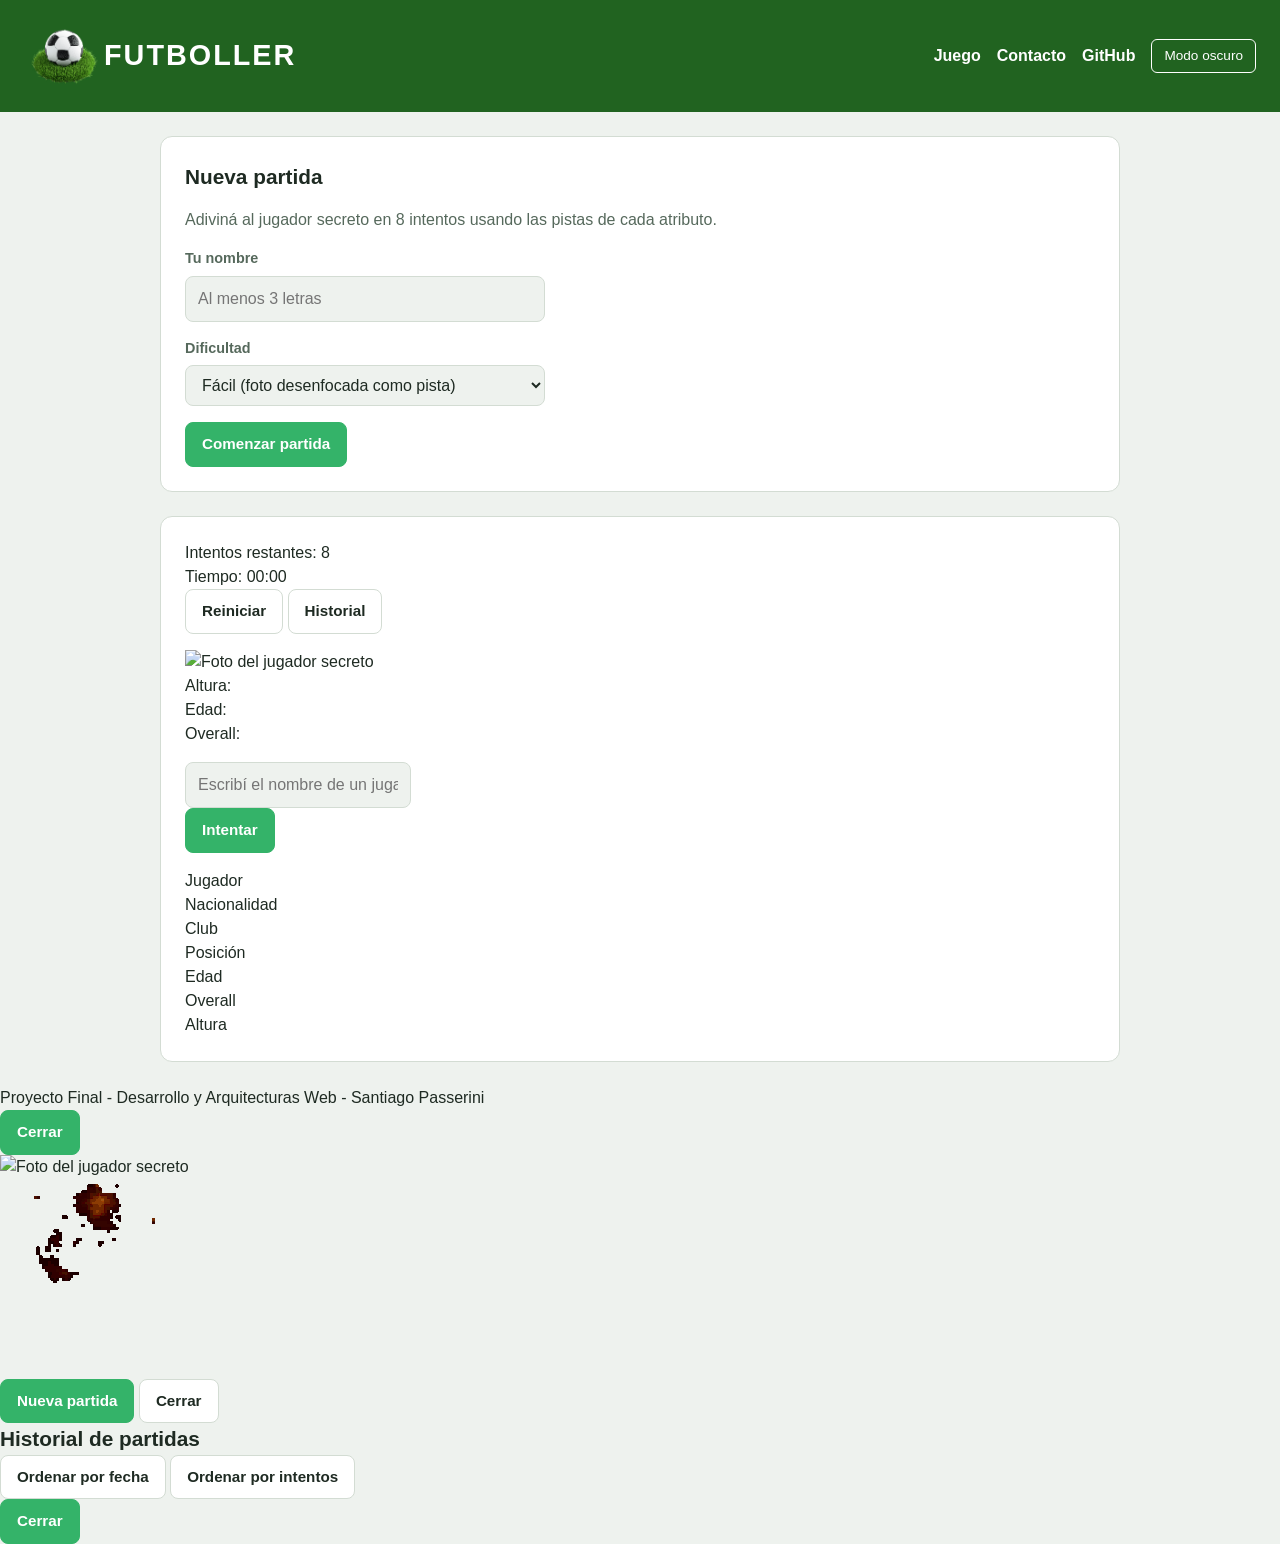
==== index.html @ 6a643403 "Se creo paginas html del juego y de contacto" ====
<!DOCTYPE html>
<html lang="es">
<head>
    <title>Futboller - Adiviná el jugador</title>
    <meta charset="UTF-8">
    <meta name="viewport" content="width=device-width, initial-scale=1.0">
    <link rel="stylesheet" href="css/reset.css">
    <link rel="stylesheet" href="css/styles.css">
    <link rel="icon" href="img/pelota-logo.png" type="image/png">

</head>
<body>
    <header class="encabezado">
        <div class="marca">
            <img class="logo" src="img/pelota-logo.png" alt="Logo de Futboller" width="80" height="80">
            <h1 class="titulo-principal">Futboller</h1>
        </div>
        <nav class="navegacion">
            <a class="enlace-navegacion" href="index.html">Juego</a>
            <a class="enlace-navegacion" href="contacto.html">Contacto</a>
            <a class="enlace-navegacion" href="https://github.com/Sap3252/Futboller" target="_blank" rel="noopener">GitHub</a>
            <button class="boton-tema" id="botonTema" type="button">Modo oscuro</button>
        </nav>

    </header>

    <main class="contenido">
        <section class="panel" id="seccionInicio">
            <h2 class="subtitulo">Nueva partida</h2>
            <p class="texto-descripcion">Adiviná al jugador secreto en 8 intentos usando las pistas de cada atributo.</p>
            <div class="campo">
                <label class="etiqueta" for="entradaNombreHumano">Tu nombre</label>
                <input class="entrada" id="entradaNombreHumano" type="text" maxlength="30" placeholder="Al menos 3 letras">
            </div>
            <div class="campo">
                <label class="etiqueta" for="selectorDificultad">Dificultad</label>
                <select class="entrada" id="selectorDificultad">
                    <option value="facil">Fácil (foto desenfocada como pista)</option>
                    <option value="medio">Medio (se revelan cualidades)</option>
                    <option value="dificil">Difícil (sin pistas adicionales)</option>
                </select>
            </div>
        <button class="boton boton-primario" id="botonComenzar" type="button">Comenzar partida</button>
</section>
        <section class="panel oculto" id="seccionJuego">
            <div class="barra-estado">
                <p class="dato-estado" id="textoJugador"></p>
                <p class="dato-estado">Intentos restantes: <span class="dato-resaltado" id="contadorIntentos">8</span></p>
                <p class="dato-estado">Tiempo: <span class="dato-resaltado" id="textoTemporizador">00:00</span></p>
                <button class="boton" id="botonReiniciar" type="button">Reiniciar</button>
                <button class="boton" id="botonHistorial" type="button">Historial</button>
            </div>
            <div class="zona-pistas">
                <img class="foto-secreta desenfoque-8 oculto" id="fotoSecreta" alt="Foto del jugador secreto" referrerpolicy="no-referrer" onerror="if (this.src.indexOf('personaje-placeholder') === -1) { this.src = 'img/personaje-placeholder.jpg'; }">
                <ul class="lista-pistas">
                    <li class="pista oculto" id="pistaAltura">Altura: <span id="valorPistaAltura"></span></li>
                    <li class="pista oculto" id="pistaEdad">Edad: <span id="valorPistaEdad"></span></li>
                    <li class="pista oculto" id="pistaOverall">Overall: <span id="valorPistaOverall"></span></li>
                </ul>
            </div>
            <div class="zona-busqueda" id="zonaBusqueda">
                <div class="contenedor-autocompletado">
                    <input class="entrada" id="entradaBusqueda" type="text" autocomplete="off" placeholder="Escribí el nombre de un jugador">
                    <ul class="lista-autocompletado oculto" id="listaAutocompletado"></ul>
                </div>
                <button class="boton boton-primario" id="botonIntentar" type="button">Intentar</button>
            </div>
            <div class="contenedor-tablero">
                <div class="tablero">
                    <div class="fila fila-encabezado">
                        <div class="celda celda-jugador">Jugador</div>
                        <div class="celda">Nacionalidad</div>
                        <div class="celda">Club</div>
                        <div class="celda">Posición</div>
                        <div class="celda">Edad</div>
                        <div class="celda">Overall</div>
                        <div class="celda">Altura</div>
                    </div>
                    <div class="cuerpo-tablero" id="cuerpoTablero"></div>
                </div>
            </div>
        </section>
    </main>
    <footer class="pie">
        <p class="texto-pie">Proyecto Final - Desarrollo y Arquitecturas Web - Santiago Passerini</p>
    </footer>
    <div class="modal oculto" id="modalMensaje">
        <div class="modal-contenido">
            <h2 class="subtitulo" id="tituloModalMensaje"></h2>
            <p class="texto-modal" id="textoModalMensaje"></p>
            <button class="boton boton-primario" id="botonCerrarModalMensaje" type="button">Cerrar</button>
        </div>
    </div>
    <div class="modal oculto" id="modalResultado">
        <div class="modal-contenido">
            <h2 class="subtitulo" id="tituloModalResultado"></h2>
            <div class="contenedor-revelacion" id="contenedorRevelacion">
                <img class="foto-resultado desenfoque-8" id="fotoModalResultado" alt="Foto del jugador secreto" referrerpolicy="no-referrer" onerror="if (this.src.indexOf('personaje-placeholder') === -1) { this.src = 'img/personaje-placeholder.jpg'; }">
                <img class="gif-explosion oculto" id="gifExplosion" src="img/gif-explosion-revelacion-personaje.gif" alt="Explosión de revelación">
            </div>
            <p class="texto-modal" id="textoModalResultado"></p>
            <div class="acciones-modal">
                <button class="boton boton-primario" id="botonNuevaPartida" type="button">Nueva partida</button>
                <button class="boton" id="botonCerrarModalResultado" type="button">Cerrar</button>
            </div>
        </div>
    </div>
    <div class="modal oculto" id="modalHistorial">
        <div class="modal-contenido modal-amplio">
            <h2 class="subtitulo">Historial de partidas</h2>
            <div class="acciones-modal">
                <button class="boton" id="botonOrdenarFecha" type="button">Ordenar por fecha</button>
                <button class="boton" id="botonOrdenarIntentos" type="button">Ordenar por intentos</button>
            </div>
            <ul class="lista-historial" id="listaHistorial"></ul>
            <button class="boton boton-primario" id="botonCerrarModalHistorial" type="button">Cerrar</button>
        </div>
    </div>
    
    <audio id="audioDerrota" src="sonidos/sonido-derrota.mp3" preload="auto"></audio>
    <audio id="audioAcierto" src="sonidos/sonido-acierto.mp3" preload="auto"></audio>
    <audio id="audioError" src="sonidos/sonido-error.mp3" preload="auto"></audio>
    <audio id="audioVictoria" src="sonidos/sonido-victoria.mp3" preload="auto"></audio>
    <audio id="audioInicio" src="sonidos/sonido-iniciar-partida.mp3" preload="auto"></audio>
    <audio id="audioExplosion" src="sonidos/sonido-explosion-revelacion-personaje.mp3" preload="auto"></audio>

    <script src="js/endpoints.js"></script>
    <script src="js/core.js"></script>
    <script src="js/events.js"></script>
    <script src="js/init.js"></script>

</body>
</html>
---- css/styles.css ----
html {
    --color-fondo: #eef2ee;
    --color-panel: #ffffff;
    --color-borde: #d3dcd3;
    --color-texto: #1e2a22;
    --color-texto-suave: #56695c;
    --color-primario: #34b369;
    --color-encabezado: #216320;
    --color-claro: #ffffff;
    --color-verde: #43a047;
    --color-rojo: #e53935;
    --color-neutro: #78909c;
    --color-sombra: #00000099;
}
body {
    display: flex;
    flex-direction: column;
    min-height: 100vh;
    background-color: var(--color-fondo);
    color: var(--color-texto);
    font-family: "Trebuchet MS", "Segoe UI", Arial, sans-serif;
}
.encabezado {
    display: flex;
    flex-wrap: wrap;
    justify-content: space-between;
    align-items: center;
    gap: 12px;
    padding: 16px 24px;
    background-color: var(--color-encabezado);
    color: var(--color-claro);
}
.marca {
    display: flex;
    align-items: center;
    gap: 0;
}
.titulo-principal {
    margin: 0;
    font-size: 1.8rem;
    font-weight: 700;
    letter-spacing: 2px;
    text-transform: uppercase;
}
.navegacion {
    display: flex;
    flex-wrap: wrap;
    align-items: center;
    gap: 16px;
}
.enlace-navegacion {
    font-weight: 600;
}
.enlace-navegacion:hover {
    text-decoration: underline;
}
.boton-tema {
    padding: 6px 12px;
    border: 1px solid var(--color-claro);
    border-radius: 6px;
    font-size: 0.85rem;
}
.contenido {
    display: flex;
    flex: 1;
    flex-direction: column;
    align-items: center;
    gap: 24px;
    padding: 24px 16px;
}
.panel {
    display: flex;
    flex-direction: column;
    gap: 16px;
    width: 100%;
    max-width: 960px;
    padding: 24px;
    background-color: var(--color-panel);
    border: 1px solid var(--color-borde);
    border-radius: 12px;
}
.subtitulo {
    font-size: 1.3rem;
    font-weight: 700;
}
.texto-descripcion {
    color: var(--color-texto-suave);
}
.campo {
    display: flex;
    flex-direction: column;
    gap: 6px;
    max-width: 360px;
}
.campo-amplio {
    max-width: 100%;
}
.etiqueta {
    color: var(--color-texto-suave);
    font-size: 0.9rem;
    font-weight: 600;
}
.entrada {
    padding: 10px 12px;
    border: 1px solid var(--color-borde);
    border-radius: 8px;
    background-color: var(--color-fondo);
    font-size: 1rem;
}
.boton {
    padding: 10px 16px;
    border: 1px solid var(--color-borde);
    border-radius: 8px;
    background-color: var(--color-panel);
    font-size: 0.95rem;
    font-weight: 600;
}
.boton:hover {
    border-color: var(--color-primario);
}
.boton-primario {
    align-self: flex-start;
    background-color: var(--color-primario);
    border-color: var(--color-primario);
    color: var(--color-claro);
}
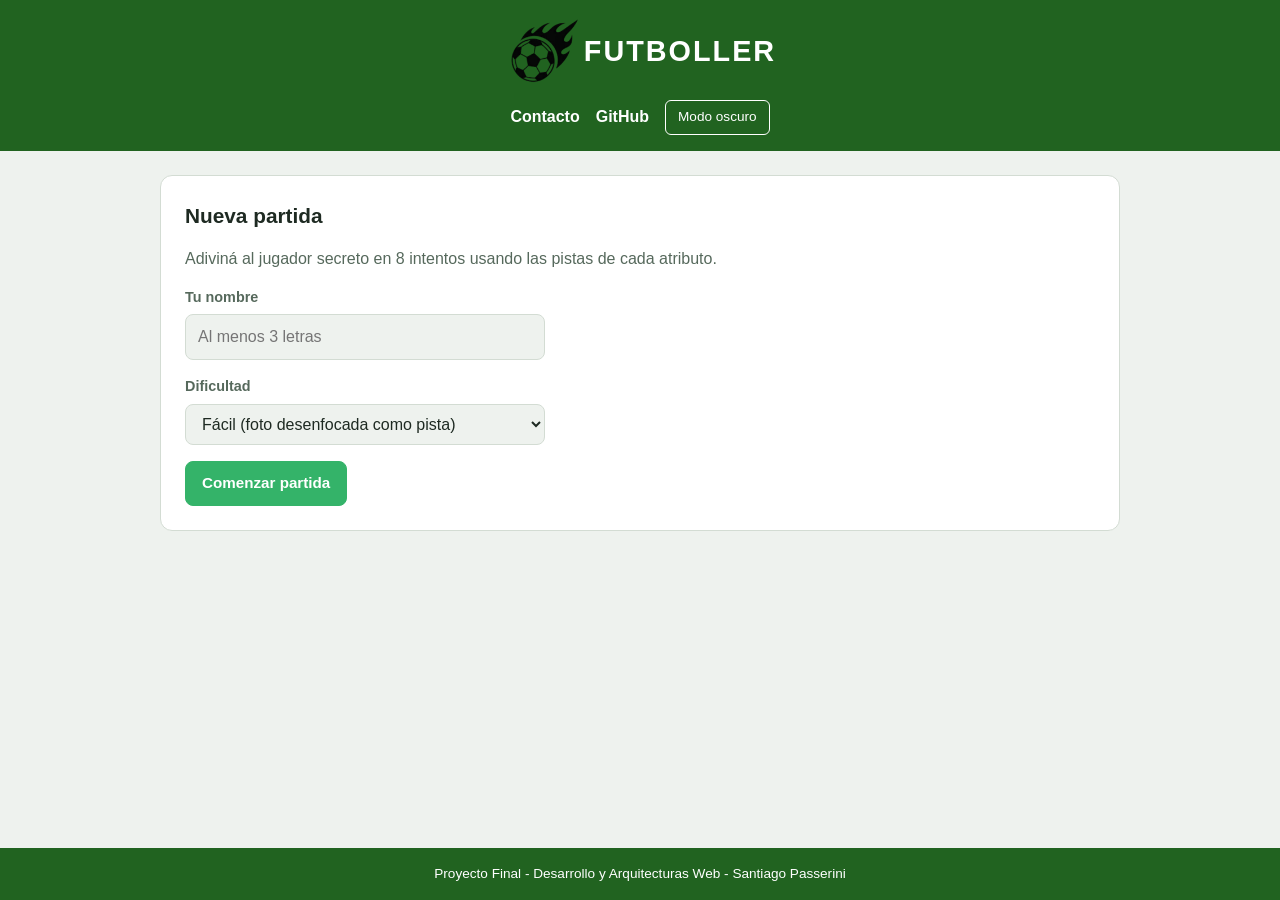
==== commit dc95c4d7: "Se modifico el header y se cambio el icono" ====
--- a/index.html
+++ b/index.html
@@ -6,17 +6,18 @@
     <meta name="viewport" content="width=device-width, initial-scale=1.0">
     <link rel="stylesheet" href="css/reset.css">
     <link rel="stylesheet" href="css/styles.css">
-    <link rel="icon" href="img/pelota-logo.png" type="image/png">
+    <link rel="icon" href="img/pelota-logo.png?v=2" type="image/png">
 
 </head>
+
 <body>
+
     <header class="encabezado">
-        <div class="marca">
+        <a class="marca" href="index.html">
             <img class="logo" src="img/pelota-logo.png" alt="Logo de Futboller" width="80" height="80">
             <h1 class="titulo-principal">Futboller</h1>
-        </div>
+        </a>
         <nav class="navegacion">
-            <a class="enlace-navegacion" href="index.html">Juego</a>
             <a class="enlace-navegacion" href="contacto.html">Contacto</a>
             <a class="enlace-navegacion" href="https://github.com/Sap3252/Futboller" target="_blank" rel="noopener">GitHub</a>
             <button class="boton-tema" id="botonTema" type="button">Modo oscuro</button>
@@ -42,6 +43,7 @@
             </div>
         <button class="boton boton-primario" id="botonComenzar" type="button">Comenzar partida</button>
 </section>
+
         <section class="panel oculto" id="seccionJuego">
             <div class="barra-estado">
                 <p class="dato-estado" id="textoJugador"></p>
@@ -50,6 +52,7 @@
                 <button class="boton" id="botonReiniciar" type="button">Reiniciar</button>
                 <button class="boton" id="botonHistorial" type="button">Historial</button>
             </div>
+
             <div class="zona-pistas">
                 <img class="foto-secreta desenfoque-8 oculto" id="fotoSecreta" alt="Foto del jugador secreto" referrerpolicy="no-referrer" onerror="if (this.src.indexOf('personaje-placeholder') === -1) { this.src = 'img/personaje-placeholder.jpg'; }">
                 <ul class="lista-pistas">
@@ -58,6 +61,7 @@
                     <li class="pista oculto" id="pistaOverall">Overall: <span id="valorPistaOverall"></span></li>
                 </ul>
             </div>
+
             <div class="zona-busqueda" id="zonaBusqueda">
                 <div class="contenedor-autocompletado">
                     <input class="entrada" id="entradaBusqueda" type="text" autocomplete="off" placeholder="Escribí el nombre de un jugador">
@@ -65,6 +69,7 @@
                 </div>
                 <button class="boton boton-primario" id="botonIntentar" type="button">Intentar</button>
             </div>
+
             <div class="contenedor-tablero">
                 <div class="tablero">
                     <div class="fila fila-encabezado">
@@ -79,8 +84,11 @@
                     <div class="cuerpo-tablero" id="cuerpoTablero"></div>
                 </div>
             </div>
+
         </section>
+
     </main>
+
     <footer class="pie">
         <p class="texto-pie">Proyecto Final - Desarrollo y Arquitecturas Web - Santiago Passerini</p>
     </footer>
--- a/css/styles.css
+++ b/css/styles.css
@@ -22,8 +22,9 @@
 }
 .encabezado {
     display: flex;
+    flex-direction: column;
     flex-wrap: wrap;
-    justify-content: space-between;
+    justify-content: center;
     align-items: center;
     gap: 12px;
     padding: 16px 24px;
@@ -124,3 +125,279 @@
     border-color: var(--color-primario);
     color: var(--color-claro);
 }
+.barra-estado {
+    display: flex;
+    flex-wrap: wrap;
+    align-items: center;
+    gap: 16px;
+}
+.dato-estado {
+    font-size: 0.95rem;
+}
+.dato-resaltado {
+    font-weight: 700;
+}
+.zona-pistas {
+    display: flex;
+    align-items: center;
+    gap: 16px;
+}
+.foto-secreta {
+    width: 120px;
+    border-radius: 8px;
+}
+.desenfoque-8 {
+    filter: blur(16px);
+}
+.desenfoque-7 {
+    filter: blur(14px);
+}
+.desenfoque-6 {
+    filter: blur(12px);
+}
+.desenfoque-5 {
+    filter: blur(10px);
+}
+.desenfoque-4 {
+    filter: blur(8px);
+}
+.desenfoque-3 {
+    filter: blur(6px);
+}
+.desenfoque-2 {
+    filter: blur(4px);
+}
+.desenfoque-1 {
+    filter: blur(2px);
+}
+.desenfoque-0 {
+    filter: blur(0);
+}
+.lista-pistas {
+    display: flex;
+    flex-direction: column;
+    gap: 4px;
+}
+.pista {
+    color: var(--color-texto-suave);
+    font-size: 0.95rem;
+}
+.zona-busqueda {
+    display: flex;
+    align-items: flex-start;
+    gap: 12px;
+}
+.contenedor-autocompletado {
+    display: flex;
+    position: relative;
+    flex: 1;
+    flex-direction: column;
+}
+.lista-autocompletado {
+    display: flex;
+    position: absolute;
+    top: 100%;
+    left: 0;
+    right: 0;
+    z-index: 10;
+    flex-direction: column;
+    max-height: 240px;
+    margin-top: 4px;
+    background-color: var(--color-panel);
+    border: 1px solid var(--color-borde);
+    border-radius: 8px;
+    overflow-y: auto;
+}
+.opcion-autocompletado {
+    padding: 8px 12px;
+    cursor: pointer;
+}
+.opcion-autocompletado:hover {
+    background-color: var(--color-fondo);
+}
+.contenedor-tablero {
+    display: flex;
+    overflow-x: auto;
+}
+.tablero {
+    display: flex;
+    flex: 1;
+    flex-direction: column;
+    gap: 6px;
+    min-width: 640px;
+}
+.fila {
+    display: flex;
+    gap: 6px;
+}
+.fila-encabezado {
+    font-weight: 700;
+}
+.cuerpo-tablero {
+    display: flex;
+    flex-direction: column;
+    gap: 6px;
+}
+.celda {
+    display: flex;
+    flex: 1;
+    justify-content: center;
+    align-items: center;
+    gap: 6px;
+    min-height: 48px;
+    padding: 8px 6px;
+    background-color: var(--color-fondo);
+    border-radius: 6px;
+    font-size: 0.85rem;
+    text-align: center;
+}
+.celda-jugador {
+    flex: 1.6;
+}
+.foto-intento {
+    width: 32px;
+    border-radius: 50%;
+}
+.logo-club {
+    width: 24px;
+    height: 24px;
+    object-fit: contain;
+    flex-shrink: 0;
+}
+.celda-verde {
+    background-color: var(--color-verde);
+    color: var(--color-claro);
+}
+.celda-roja {
+    background-color: var(--color-rojo);
+    color: var(--color-claro);
+}
+.celda-neutra {
+    background-color: var(--color-neutro);
+    color: var(--color-claro);
+}
+.pie {
+    display: flex;
+    justify-content: center;
+    padding: 16px;
+    background-color: var(--color-encabezado);
+    color: var(--color-claro);
+}
+.texto-pie {
+    font-size: 0.85rem;
+}
+.modal {
+    display: flex;
+    position: fixed;
+    top: 0;
+    left: 0;
+    right: 0;
+    bottom: 0;
+    z-index: 100;
+    justify-content: center;
+    align-items: center;
+    padding: 16px;
+    background-color: var(--color-sombra);
+}
+.modal-contenido {
+    display: flex;
+    flex-direction: column;
+    gap: 16px;
+    width: 100%;
+    max-width: 420px;
+    max-height: 80vh;
+    padding: 24px;
+    background-color: var(--color-panel);
+    border-radius: 12px;
+    overflow-y: auto;
+}
+.modal-amplio {
+    max-width: 640px;
+}
+.texto-modal {
+    color: var(--color-texto-suave);
+}
+.contenedor-revelacion {
+    display: flex;
+    position: relative;
+    align-self: center;
+    justify-content: center;
+    align-items: center;
+    width: 120px;
+    min-height: 120px;
+}
+.foto-resultado {
+    width: 120px;
+    border-radius: 8px;
+    transition: filter 0.4s ease;
+}
+.gif-explosion {
+    position: absolute;
+    top: 50%;
+    left: 50%;
+    width: 200px;
+    max-width: 200px;
+    transform: translate(-50%, -50%);
+}
+.acciones-modal {
+    display: flex;
+    flex-wrap: wrap;
+    gap: 12px;
+}
+.lista-historial {
+    display: flex;
+    flex-direction: column;
+    gap: 8px;
+}
+.registro-historial {
+    padding: 10px 12px;
+    background-color: var(--color-fondo);
+    border-radius: 8px;
+    font-size: 0.9rem;
+}
+.formulario {
+    display: flex;
+    flex-direction: column;
+    gap: 16px;
+}
+.mensaje-error {
+    color: var(--color-rojo);
+    font-size: 0.85rem;
+}
+.oculto {
+    display: none;
+}
+body.tema-oscuro {
+    --color-fondo: #131a15;
+    --color-panel: #1c2620;
+    --color-borde: #33423a;
+    --color-texto: #e6ede8;
+    --color-texto-suave: #9db3a5;
+    --color-primario: #2e9d5c;
+    --color-encabezado: #0a1710;
+}
+@media (max-width: 720px) {
+    .encabezado {
+        flex-direction: column;
+        align-items: center;
+    }
+    .barra-estado {
+        flex-direction: column;
+        align-items: flex-start;
+        gap: 8px;
+    }
+    .zona-pistas {
+        flex-direction: column;
+        align-items: flex-start;
+    }
+    .zona-busqueda {
+        flex-direction: column;
+        align-items: stretch;
+    }
+    .boton-primario {
+        align-self: stretch;
+    }
+    .tablero {
+        min-width: 560px;
+    }
+}
